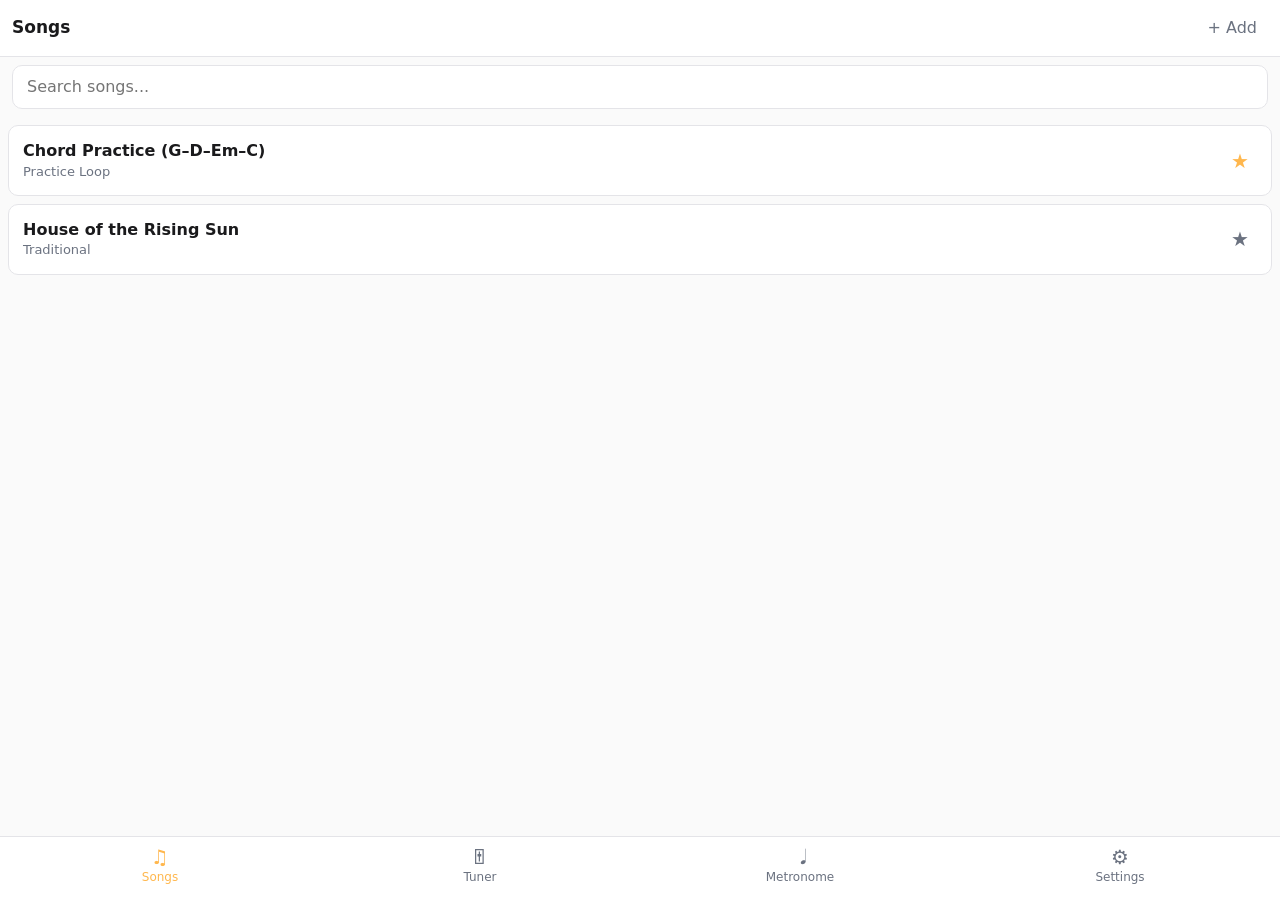
==== apps/guitar-practice/index.html @ 8f40cf08 "feat(apps): add personal guitar practice PWA Offline-first Progressive Web App for guitar practice. " ====
<!DOCTYPE html>
<html lang="en">
<head>
  <meta charset="UTF-8" />
  <meta name="viewport" content="width=device-width, initial-scale=1, viewport-fit=cover, user-scalable=no" />
  <meta name="theme-color" content="#0e0f12" />
  <meta name="apple-mobile-web-app-capable" content="yes" />
  <meta name="apple-mobile-web-app-status-bar-style" content="black-translucent" />
  <meta name="apple-mobile-web-app-title" content="Guitar" />
  <meta name="mobile-web-app-capable" content="yes" />
  <title>Guitar Practice</title>
  <link rel="manifest" href="./manifest.json" />
  <link rel="apple-touch-icon" href="./assets/icon-192.png" />
  <link rel="icon" href="./assets/icon-192.png" />
  <link rel="stylesheet" href="./styles/base.css" />
  <link rel="stylesheet" href="./styles/components.css" />
</head>
<body>
  <div id="app">
    <header class="topbar">
      <button class="back-btn ghost hidden" aria-label="Back">‹ Back</button>
      <h1>Guitar Practice</h1>
      <button class="add-btn ghost" aria-label="Add song">+ Add</button>
    </header>

    <main style="flex:1;position:relative;overflow:hidden;">
      <section id="screen-songs" class="screen active"></section>
      <section id="screen-player" class="screen" style="display:none"></section>
      <section id="screen-edit" class="screen"></section>
      <section id="screen-tuner" class="screen"></section>
      <section id="screen-metronome" class="screen"></section>
      <section id="screen-settings" class="screen"></section>
    </main>

    <nav class="tabbar">
      <button data-tab="songs"><span class="icon">♫</span>Songs</button>
      <button data-tab="tuner"><span class="icon">🎚</span>Tuner</button>
      <button data-tab="metronome"><span class="icon">𝅘𝅥</span>Metronome</button>
      <button data-tab="settings"><span class="icon">⚙</span>Settings</button>
    </nav>
  </div>

  <script type="module" src="./src/app.js"></script>
</body>
</html>
---- apps/guitar-practice/styles/base.css ----
/* Reset + theme tokens + iOS safe-area handling. */

* { box-sizing: border-box; -webkit-tap-highlight-color: transparent; }
html, body { margin: 0; padding: 0; height: 100%; overflow: hidden; }
body {
  font-family: -apple-system, BlinkMacSystemFont, 'SF Pro Text', system-ui, sans-serif;
  background: var(--bg);
  color: var(--fg);
  font-size: 16px;
  line-height: 1.4;
  -webkit-font-smoothing: antialiased;
  overscroll-behavior: none;
  touch-action: manipulation;
  padding: env(safe-area-inset-top) env(safe-area-inset-right) env(safe-area-inset-bottom) env(safe-area-inset-left);
}

:root {
  --bg: #0e0f12;
  --bg-elev: #1a1c22;
  --bg-elev-2: #25282f;
  --fg: #f0f0f3;
  --fg-dim: #9aa0aa;
  --accent: #ffb74d;
  --accent-2: #4dd0e1;
  --danger: #ef5350;
  --ok: #66bb6a;
  --border: #2a2d35;
  --shadow: 0 4px 12px rgba(0,0,0,0.4);
  --radius: 10px;
  --tap: 44px;
}

@media (prefers-color-scheme: light) {
  :root {
    --bg: #fafafa;
    --bg-elev: #ffffff;
    --bg-elev-2: #f0f0f3;
    --fg: #1a1a1c;
    --fg-dim: #6b7280;
    --border: #e4e4e8;
    --shadow: 0 2px 8px rgba(0,0,0,0.1);
  }
}

button, input, select, textarea {
  font: inherit;
  color: inherit;
  background: var(--bg-elev);
  border: 1px solid var(--border);
  border-radius: var(--radius);
  padding: 10px 14px;
  min-height: var(--tap);
}

button { cursor: pointer; user-select: none; }
button:active { transform: scale(0.97); }
button.primary { background: var(--accent); color: #000; border-color: var(--accent); font-weight: 600; }
button.ghost { background: transparent; border-color: transparent; color: var(--fg-dim); }
button.danger { background: var(--danger); color: #fff; border-color: var(--danger); }

input, textarea {
  width: 100%;
  -webkit-appearance: none;
}

textarea { font-family: ui-monospace, 'SF Mono', Menlo, monospace; resize: vertical; min-height: 200px; }

input[type="range"] {
  -webkit-appearance: none;
  background: transparent;
  padding: 0;
  border: none;
  min-height: auto;
  height: 32px;
  width: 100%;
}
input[type="range"]::-webkit-slider-runnable-track {
  background: var(--bg-elev-2);
  height: 6px;
  border-radius: 3px;
}
input[type="range"]::-webkit-slider-thumb {
  -webkit-appearance: none;
  width: 24px; height: 24px;
  border-radius: 50%;
  background: var(--accent);
  margin-top: -9px;
  border: none;
}

h1, h2, h3 { margin: 0 0 8px 0; }
h1 { font-size: 22px; }
h2 { font-size: 18px; }
a { color: var(--accent-2); }

.hidden { display: none !important; }
---- apps/guitar-practice/styles/components.css ----
/* Screen layouts + chord cards + controls. */

#app {
  position: fixed;
  inset: 0;
  display: flex;
  flex-direction: column;
}

.topbar {
  display: flex;
  align-items: center;
  gap: 8px;
  padding: 8px 12px;
  border-bottom: 1px solid var(--border);
  background: var(--bg-elev);
  min-height: 56px;
}
.topbar h1 { flex: 1; font-size: 17px; margin: 0; }
.topbar button { min-height: 40px; padding: 6px 10px; }

.tabbar {
  display: flex;
  border-top: 1px solid var(--border);
  background: var(--bg-elev);
}
.tabbar button {
  flex: 1;
  background: transparent;
  border: none;
  border-radius: 0;
  padding: 10px 4px 14px;
  color: var(--fg-dim);
  font-size: 12px;
  display: flex;
  flex-direction: column;
  align-items: center;
  gap: 2px;
  min-height: 56px;
}
.tabbar button.active { color: var(--accent); }
.tabbar .icon { font-size: 20px; line-height: 1; }

.screen {
  flex: 1;
  overflow-y: auto;
  -webkit-overflow-scrolling: touch;
  display: none;
}
.screen.active { display: block; }

/* Song list */
.song-list { padding: 8px; }
.song-card {
  display: flex;
  align-items: center;
  gap: 10px;
  padding: 14px;
  background: var(--bg-elev);
  border-radius: var(--radius);
  margin-bottom: 8px;
  border: 1px solid var(--border);
}
.song-card .meta { flex: 1; min-width: 0; }
.song-card .title { font-weight: 600; font-size: 16px; }
.song-card .artist { font-size: 13px; color: var(--fg-dim); }
.song-card .fav { font-size: 20px; color: var(--fg-dim); padding: 4px 8px; background: transparent; border: none; min-height: auto; }
.song-card .fav.on { color: var(--accent); }

.search-bar { padding: 8px 12px; }
.empty-state { text-align: center; padding: 40px 20px; color: var(--fg-dim); }

/* Player */
.player-controls {
  padding: 8px 12px;
  background: var(--bg-elev);
  border-bottom: 1px solid var(--border);
  display: flex;
  flex-direction: column;
  gap: 8px;
}
.player-controls .row {
  display: flex;
  align-items: center;
  gap: 8px;
  flex-wrap: wrap;
}
.player-controls .row > * { flex-shrink: 0; }
.player-controls .row .grow { flex: 1; min-width: 100px; }
.player-controls label { font-size: 12px; color: var(--fg-dim); }
.player-controls .value { font-variant-numeric: tabular-nums; min-width: 36px; text-align: right; }

.chord-row {
  display: flex;
  gap: 8px;
  overflow-x: auto;
  padding: 8px 12px;
  background: var(--bg-elev);
  border-bottom: 1px solid var(--border);
  scroll-snap-type: x mandatory;
}
.chord-card {
  flex-shrink: 0;
  background: var(--bg-elev-2);
  padding: 4px;
  border-radius: 6px;
  scroll-snap-align: start;
  width: 84px;
  min-width: 84px;
}
.chord-card.highlight { box-shadow: 0 0 0 2px var(--accent); }
.chord-diagram { width: 100%; height: 100px; }
.chord-diagram .chord-name { fill: var(--fg); font-size: 11px; font-weight: 600; }
.chord-diagram .chord-fret { stroke: var(--fg-dim); stroke-width: 0.5; }
.chord-diagram .chord-string { stroke: var(--fg-dim); stroke-width: 0.5; }
.chord-diagram .chord-nut { stroke: var(--fg); stroke-width: 2; }
.chord-diagram .chord-dot { fill: var(--accent); }
.chord-diagram .chord-mark { fill: var(--fg-dim); font-size: 10px; }
.chord-diagram .chord-open { fill: none; stroke: var(--fg); stroke-width: 0.8; }
.chord-diagram .chord-fret-label { fill: var(--fg-dim); font-size: 8px; }
.chord-diagram .chord-unknown { fill: var(--fg-dim); font-size: 24px; }

.lyrics {
  padding: 16px 16px 60vh 16px;
  font-size: 17px;
  font-family: ui-monospace, 'SF Mono', Menlo, monospace;
  line-height: 1.9;
  user-select: none;
  -webkit-user-select: none;
}
.lyrics .lyric-line { position: relative; padding: 12px 0 4px 0; min-height: 32px; }
.lyrics .lyric-line .chords-track { position: absolute; top: 0; left: 0; right: 0; height: 18px; font-weight: 700; color: var(--accent); pointer-events: none; }
.lyrics .lyric-line .chord-marker { position: absolute; font-size: 14px; }
.lyrics .lyric-line .text-track { white-space: pre-wrap; word-break: break-word; }
.lyrics .blank { height: 12px; }
.lyrics .comment { color: var(--fg-dim); font-style: italic; padding: 4px 0; font-size: 14px; }
.lyrics .section-label {
  color: var(--accent-2);
  font-weight: 600;
  text-transform: uppercase;
  font-size: 12px;
  letter-spacing: 1px;
  padding: 16px 0 4px 0;
}
.lyrics .lyric-line.loop-marker { background: rgba(255, 183, 77, 0.08); }
.lyrics .lyric-line.loop-a::before {
  content: 'A'; position: absolute; left: -16px; color: var(--accent); font-weight: 700;
}
.lyrics .lyric-line.loop-b::before {
  content: 'B'; position: absolute; left: -16px; color: var(--accent); font-weight: 700;
}

/* Tuner */
.tuner {
  padding: 20px;
  text-align: center;
}
.tuner .note {
  font-size: 96px;
  font-weight: 300;
  margin: 20px 0;
  font-variant-numeric: tabular-nums;
}
.tuner .octave { font-size: 24px; color: var(--fg-dim); vertical-align: super; }
.tuner .cents-bar {
  position: relative;
  height: 40px;
  background: var(--bg-elev);
  border-radius: 20px;
  margin: 20px 0;
  overflow: hidden;
}
.tuner .cents-bar .center-line {
  position: absolute;
  left: 50%; top: 0; bottom: 0;
  width: 2px; background: var(--fg-dim);
}
.tuner .cents-bar .indicator {
  position: absolute;
  top: 4px; bottom: 4px;
  width: 6px;
  background: var(--accent);
  border-radius: 3px;
  transition: left 0.1s ease-out, background 0.1s;
}
.tuner .cents-bar .indicator.in-tune { background: var(--ok); }
.tuner .cents-label { color: var(--fg-dim); font-size: 14px; font-variant-numeric: tabular-nums; }

.string-buttons {
  display: grid;
  grid-template-columns: repeat(3, 1fr);
  gap: 8px;
  padding: 20px;
}
.string-buttons button { padding: 16px; font-size: 18px; }

/* Metronome */
.metronome { padding: 20px; text-align: center; }
.metronome .bpm-display { font-size: 84px; font-weight: 300; font-variant-numeric: tabular-nums; }
.metronome .beats {
  display: flex;
  gap: 12px;
  justify-content: center;
  margin: 24px 0;
}
.metronome .beat {
  width: 32px; height: 32px;
  border-radius: 50%;
  background: var(--bg-elev);
  border: 2px solid var(--border);
  transition: background 0.1s, transform 0.1s;
}
.metronome .beat.active { background: var(--accent); transform: scale(1.2); }
.metronome .beat.downbeat { border-color: var(--accent); }
.metronome .controls { display: flex; flex-direction: column; gap: 12px; max-width: 360px; margin: 0 auto; }
.metronome .row { display: flex; gap: 8px; align-items: center; }
.metronome .row label { min-width: 80px; text-align: left; color: var(--fg-dim); font-size: 13px; }

/* Edit */
.edit-form { padding: 12px; display: flex; flex-direction: column; gap: 10px; }
.edit-form label { font-size: 13px; color: var(--fg-dim); }
.edit-form .help { font-size: 12px; color: var(--fg-dim); padding: 8px; background: var(--bg-elev); border-radius: var(--radius); }
.edit-form .help code { background: var(--bg-elev-2); padding: 1px 4px; border-radius: 3px; }
.edit-form .actions { display: flex; gap: 8px; padding-top: 8px; }
.edit-form .actions button { flex: 1; }

/* Settings */
.settings { padding: 12px; display: flex; flex-direction: column; gap: 16px; }
.settings .group { background: var(--bg-elev); border-radius: var(--radius); padding: 12px; border: 1px solid var(--border); }
.settings .group h3 { font-size: 14px; color: var(--fg-dim); text-transform: uppercase; letter-spacing: 1px; }
.settings .row { display: flex; justify-content: space-between; align-items: center; padding: 8px 0; }
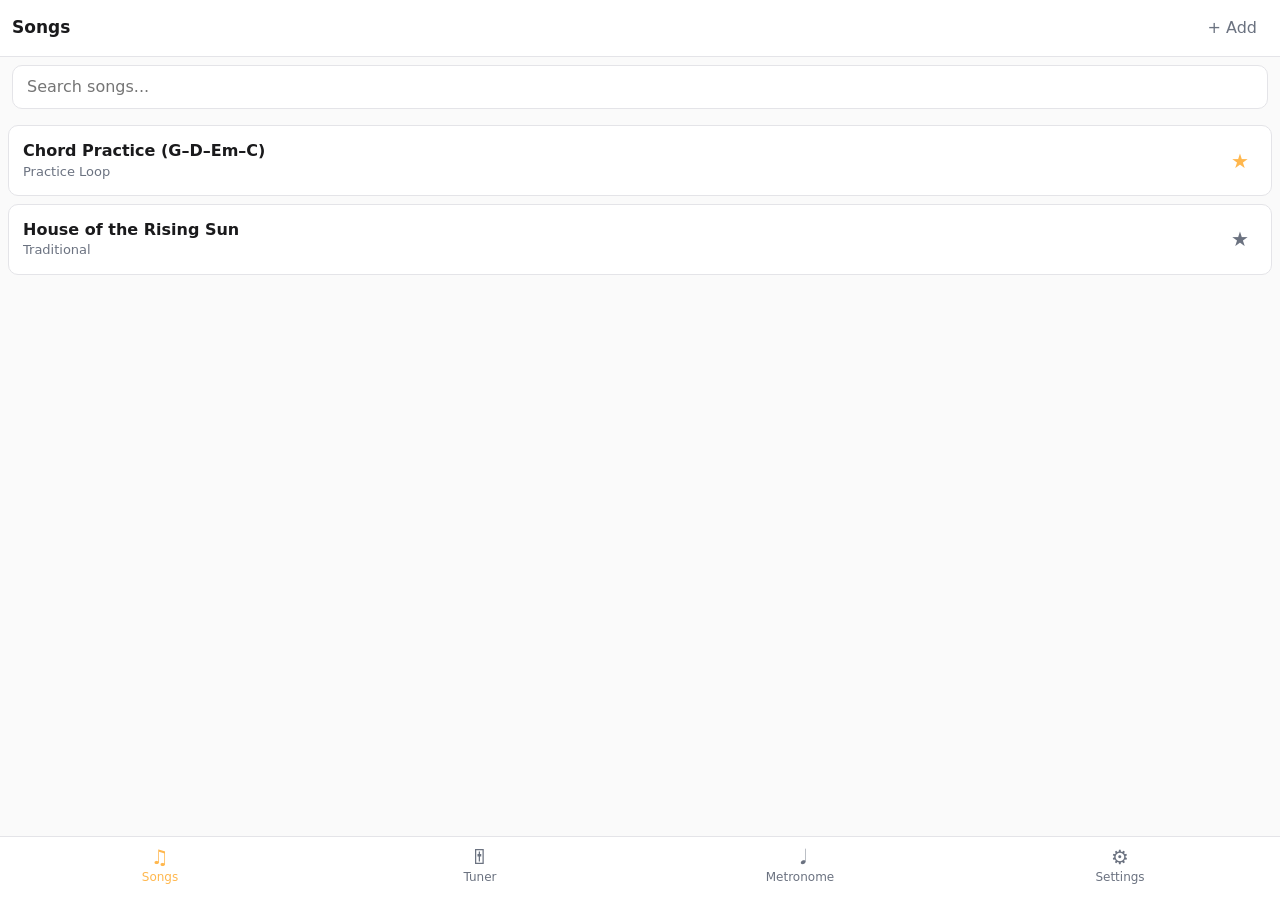
==== commit a10ad70f: "fix(guitar-practice): scroll engine sub-pixel accumulator + index.html cleanup E2E test (JSDOM-based" ====
--- a/apps/guitar-practice/index.html
+++ b/apps/guitar-practice/index.html
@@ -23,7 +23,7 @@
       <button class="add-btn ghost" aria-label="Add song">+ Add</button>
     </header>
 
-    <main style="flex:1;position:relative;overflow:hidden;">
+    <main>
       <section id="screen-songs" class="screen active"></section>
       <section id="screen-player" class="screen" style="display:none"></section>
       <section id="screen-edit" class="screen"></section>
--- a/apps/guitar-practice/styles/base.css
+++ b/apps/guitar-practice/styles/base.css
@@ -1,7 +1,8 @@
 /* Reset + theme tokens + iOS safe-area handling. */
 
 * { box-sizing: border-box; -webkit-tap-highlight-color: transparent; }
-html, body { margin: 0; padding: 0; height: 100%; overflow: hidden; }
+html, body { margin: 0; padding: 0; }
+html { height: 100%; }
 body {
   font-family: -apple-system, BlinkMacSystemFont, 'SF Pro Text', system-ui, sans-serif;
   background: var(--bg);
@@ -9,9 +10,8 @@
   font-size: 16px;
   line-height: 1.4;
   -webkit-font-smoothing: antialiased;
-  overscroll-behavior: none;
-  touch-action: manipulation;
-  padding: env(safe-area-inset-top) env(safe-area-inset-right) env(safe-area-inset-bottom) env(safe-area-inset-left);
+  overscroll-behavior-y: none;
+  min-height: 100%;
 }
 
 :root {
--- a/apps/guitar-practice/styles/components.css
+++ b/apps/guitar-practice/styles/components.css
@@ -1,10 +1,10 @@
 /* Screen layouts + chord cards + controls. */
 
+/* Body-scroll layout: page scrolls natively, topbar is sticky, tabbar is fixed-bottom. */
 #app {
-  position: fixed;
-  inset: 0;
-  display: flex;
-  flex-direction: column;
+  display: block;
+  min-height: 100vh;
+  padding-bottom: calc(72px + env(safe-area-inset-bottom));
 }
 
 .topbar {
@@ -12,9 +12,15 @@
   align-items: center;
   gap: 8px;
   padding: 8px 12px;
+  padding-top: calc(8px + env(safe-area-inset-top));
+  padding-left: calc(12px + env(safe-area-inset-left));
+  padding-right: calc(12px + env(safe-area-inset-right));
   border-bottom: 1px solid var(--border);
   background: var(--bg-elev);
   min-height: 56px;
+  position: sticky;
+  top: 0;
+  z-index: 30;
 }
 .topbar h1 { flex: 1; font-size: 17px; margin: 0; }
 .topbar button { min-height: 40px; padding: 6px 10px; }
@@ -23,6 +29,12 @@
   display: flex;
   border-top: 1px solid var(--border);
   background: var(--bg-elev);
+  padding-bottom: env(safe-area-inset-bottom);
+  padding-left: env(safe-area-inset-left);
+  padding-right: env(safe-area-inset-right);
+  position: fixed;
+  left: 0; right: 0; bottom: 0;
+  z-index: 30;
 }
 .tabbar button {
   flex: 1;
@@ -41,13 +53,9 @@
 .tabbar button.active { color: var(--accent); }
 .tabbar .icon { font-size: 20px; line-height: 1; }
 
-.screen {
-  flex: 1;
-  overflow-y: auto;
-  -webkit-overflow-scrolling: touch;
-  display: none;
-}
+.screen { display: none; }
 .screen.active { display: block; }
+main { display: block; }
 
 /* Song list */
 .song-list { padding: 8px; }
@@ -78,6 +86,7 @@
   display: flex;
   flex-direction: column;
   gap: 8px;
+  flex-shrink: 0;
 }
 .player-controls .row {
   display: flex;
@@ -98,6 +107,7 @@
   background: var(--bg-elev);
   border-bottom: 1px solid var(--border);
   scroll-snap-type: x mandatory;
+  flex-shrink: 0;
 }
 .chord-card {
   flex-shrink: 0;
@@ -127,6 +137,9 @@
   line-height: 1.9;
   user-select: none;
   -webkit-user-select: none;
+}
+.lyrics-container {
+  /* No overflow; body scrolls. */
 }
 .lyrics .lyric-line { position: relative; padding: 12px 0 4px 0; min-height: 32px; }
 .lyrics .lyric-line .chords-track { position: absolute; top: 0; left: 0; right: 0; height: 18px; font-weight: 700; color: var(--accent); pointer-events: none; }
